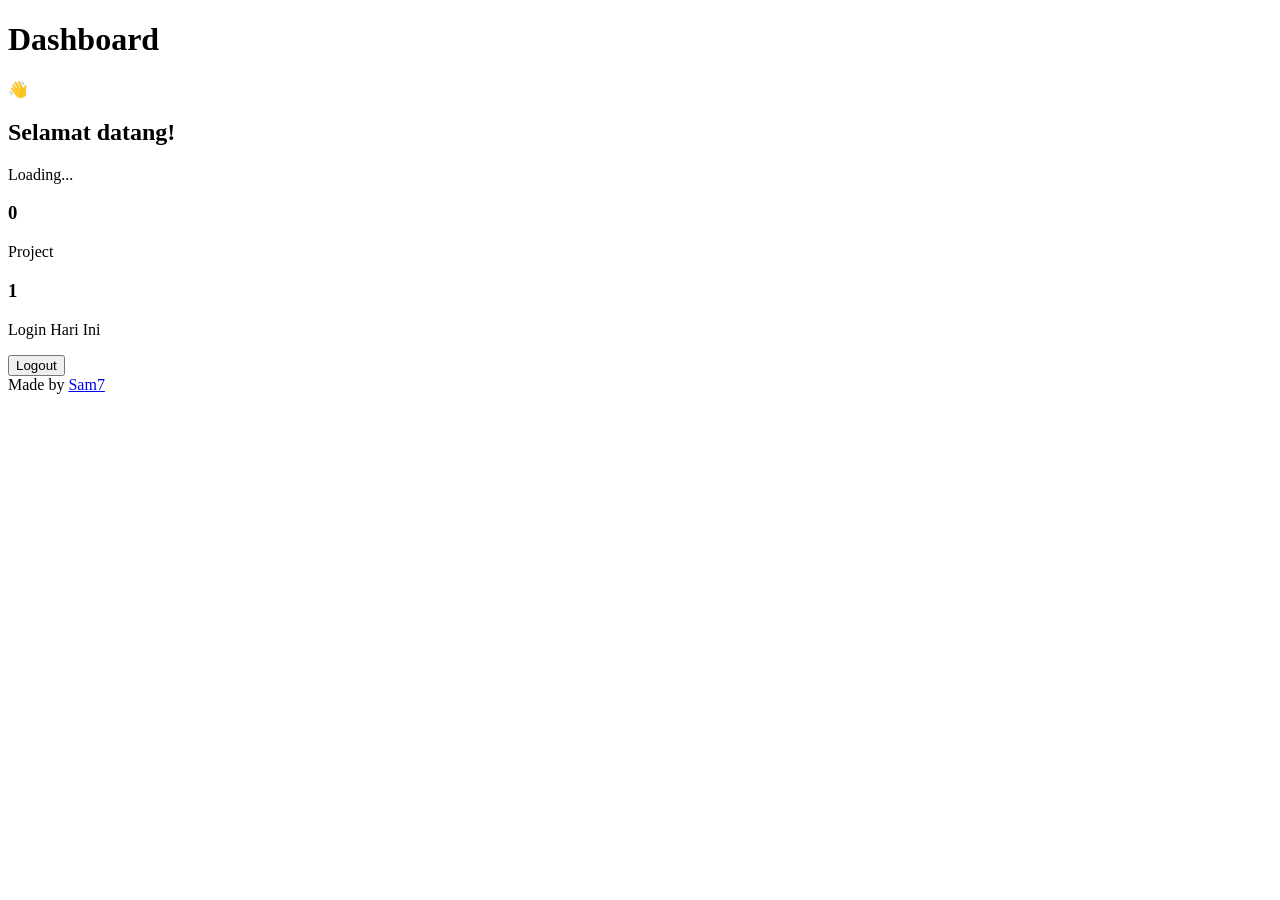
==== dashboard.html @ 9a56bc2a "Add files via upload" ====
<!DOCTYPE html>
<html lang="id">
<head>
    <meta charset="UTF-8">
    <meta name="viewport" content="width=device-width, initial-scale=1.0">
    <title>Dashboard - Sam7</title>
    <link rel="stylesheet" href="style.css">
</head>
<body class="dashboard">
    <div class="container">
        <div class="form-box">
            <h1 class="title">Dashboard</h1>
            <div class="user-info">
                <div class="avatar">👋</div>
                <h2 id="welcome-text">Selamat datang!</h2>
                <p id="user-email">Loading...</p>
            </div>
            <div class="stats">
                <div class="stat-card"><h3>0</h3><p>Project</p></div>
                <div class="stat-card"><h3>1</h3><p>Login Hari Ini</p></div>
            </div>
            <p id="message" class="message"></p>
            <button id="logout-btn" class="btn btn-logout">Logout</button>
        </div>
    </div>
    <footer class="footer">Made by <a href="https://sam7.my.id" target="_blank" rel="noopener">Sam7</a></footer>
    <script src="dashboard.js"></script>
</body>
</html>
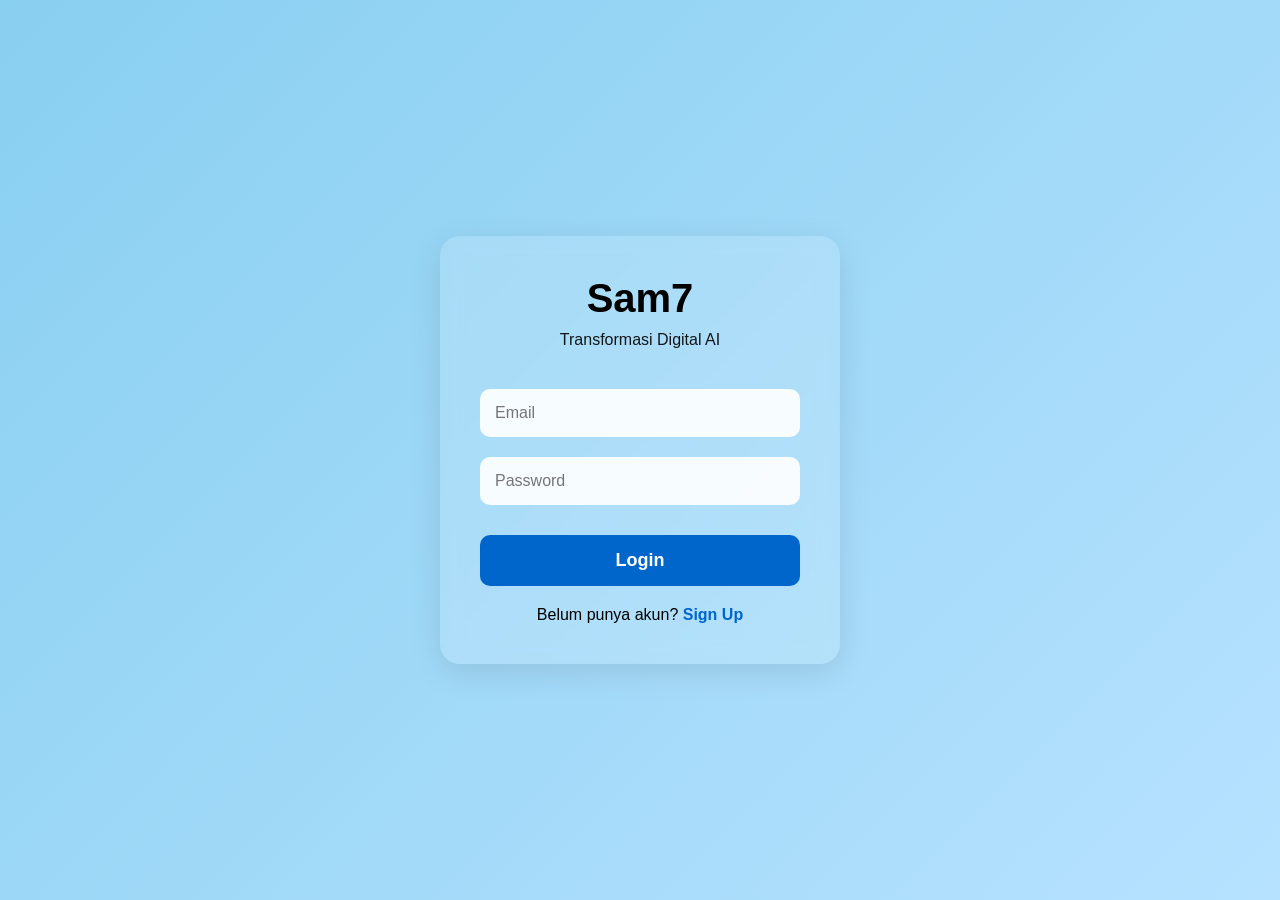
==== commit 433e2391: "Add files via upload" ====
--- a/dashboard.html
+++ b/dashboard.html
@@ -1,29 +1,19 @@
 <!DOCTYPE html>
 <html lang="id">
 <head>
-    <meta charset="UTF-8">
-    <meta name="viewport" content="width=device-width, initial-scale=1.0">
-    <title>Dashboard - Sam7</title>
-    <link rel="stylesheet" href="style.css">
+  <meta charset="UTF-8">
+  <title>Sam7 - Dashboard</title>
+  <link rel="stylesheet" href="style.css">
 </head>
-<body class="dashboard">
-    <div class="container">
-        <div class="form-box">
-            <h1 class="title">Dashboard</h1>
-            <div class="user-info">
-                <div class="avatar">👋</div>
-                <h2 id="welcome-text">Selamat datang!</h2>
-                <p id="user-email">Loading...</p>
-            </div>
-            <div class="stats">
-                <div class="stat-card"><h3>0</h3><p>Project</p></div>
-                <div class="stat-card"><h3>1</h3><p>Login Hari Ini</p></div>
-            </div>
-            <p id="message" class="message"></p>
-            <button id="logout-btn" class="btn btn-logout">Logout</button>
-        </div>
+<body class="bg-blue-dark">
+  <div class="container dashboard">
+    <h1>Selamat Datang, <span id="userName">User</span>!</h1>
+    <p>Transformasi Digital AI bersama Sam7</p>
+    <div class="menu">
+      <button>Profile</button>
+      <button>Settings</button>
+      <button id="logoutBtn">Logout</button>
     </div>
-    <footer class="footer">Made by <a href="https://sam7.my.id" target="_blank" rel="noopener">Sam7</a></footer>
-    <script src="dashboard.js"></script>
+  <script src="dashboard.js"></script>
 </body>
 </html>
--- a/style.css
+++ b/style.css
@@ -0,0 +1,14 @@
+* { margin: 0; padding: 0; box-sizing: border-box; font-family: Arial, sans-serif; }
+.bg-blue-light { background: linear-gradient(135deg, #89CFF0, #B6E2FF); min-height: 100vh; display: flex; align-items: center; justify-content: center; }
+.bg-blue-dark { background: linear-gradient(135deg, #1e3c72, #2a5298); min-height: 100vh; display: flex; align-items: center; justify-content: center; color: white; }
+.container { background: rgba(255,255,255,0.15); padding: 40px; border-radius: 20px; backdrop-filter: blur(10px); box-shadow: 0 8px 32px rgba(0,0,0,0.1); text-align: center; width: 90%; max-width: 400px; }
+.dashboard { color: white; }
+h1 { font-size: 2.5rem; margin-bottom: 10px; }
+.subtitle { margin-bottom: 30px; opacity: 0.9; }
+input { width: 100%; padding: 15px; margin: 10px 0; border: none; border-radius: 10px; background: rgba(255,255,255,0.9); font-size: 16px; }
+button { width: 100%; padding: 15px; margin-top: 20px; border: none; border-radius: 10px; background: #0066CC; color: white; font-size: 18px; font-weight: bold; cursor: pointer; }
+button:hover { background: #0052A3; }
+.menu button { width: 30%; margin: 10px 1%; background: rgba(255,255,255,0.2); }
+.switch { margin-top: 20px; }
+.switch a { color: #0066CC; font-weight: bold; text-decoration: none; }
+.dashboard .switch a { color: #89CFF0; }
